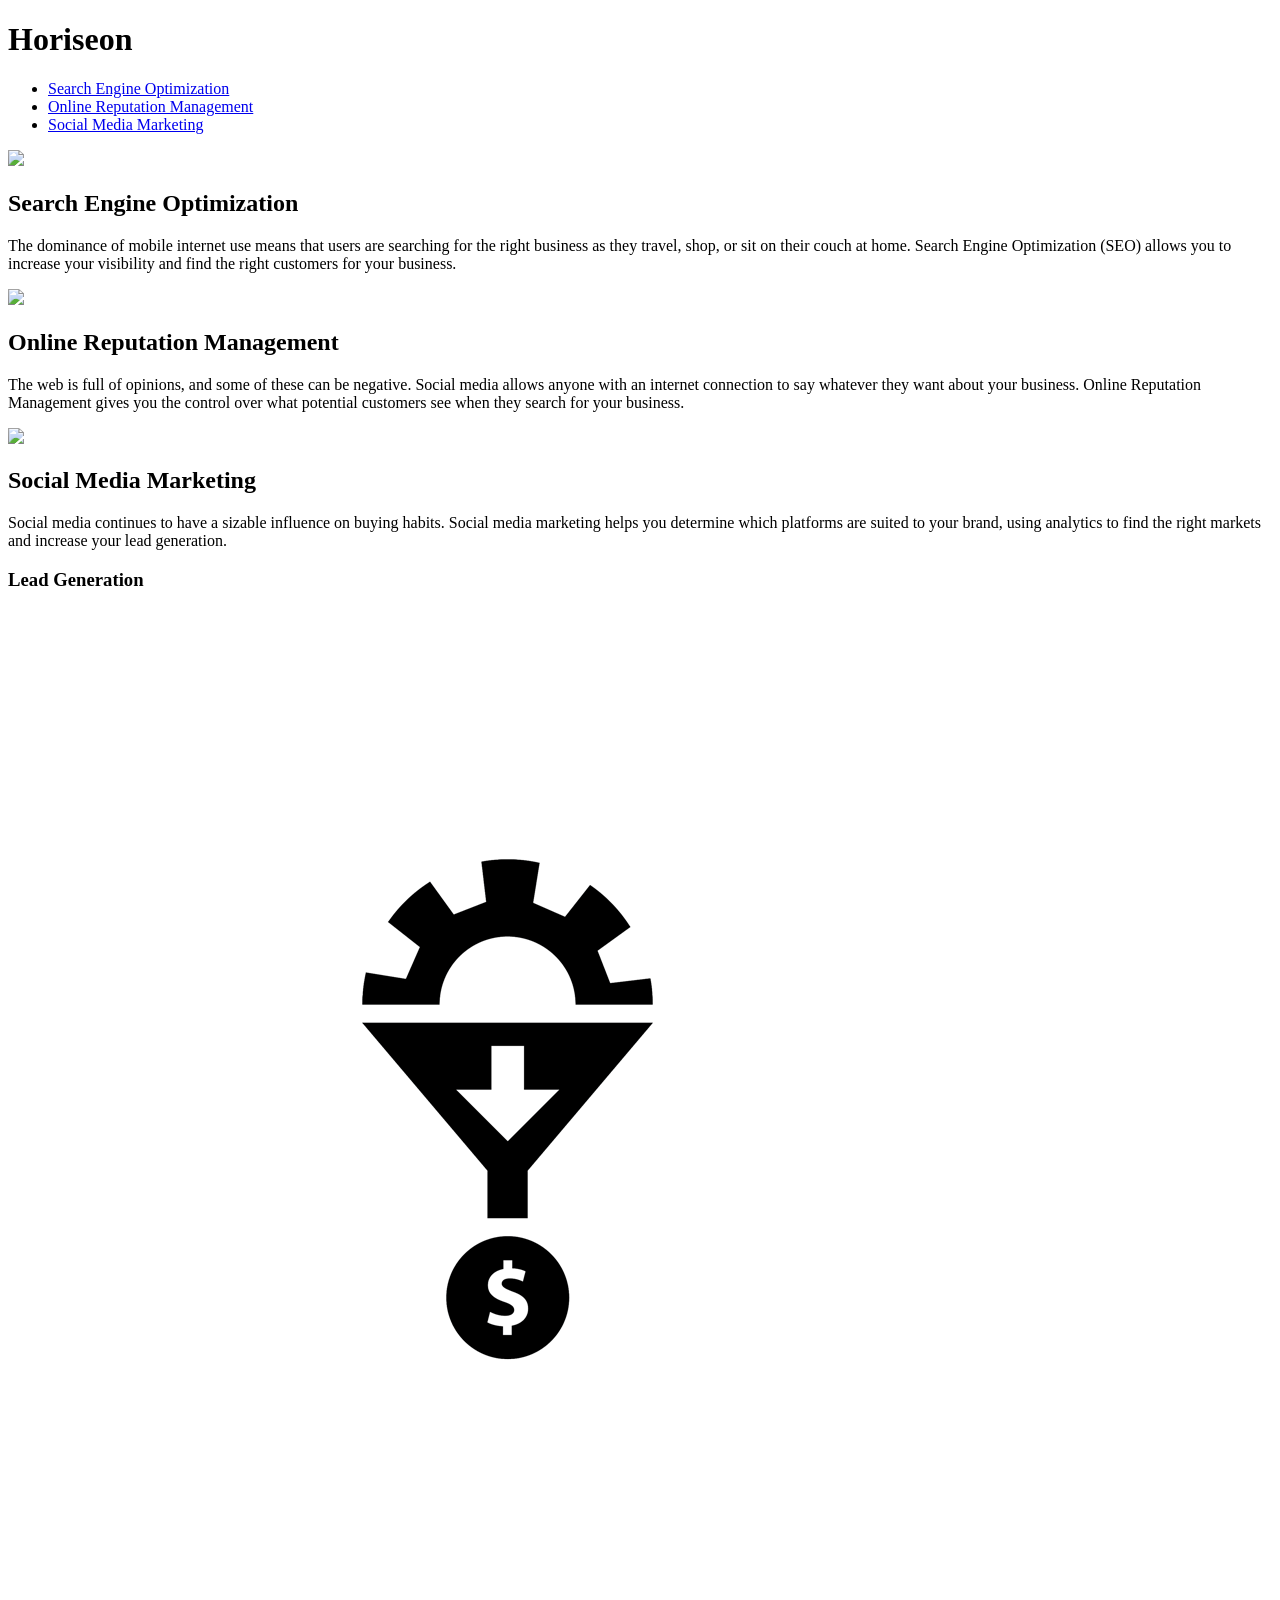
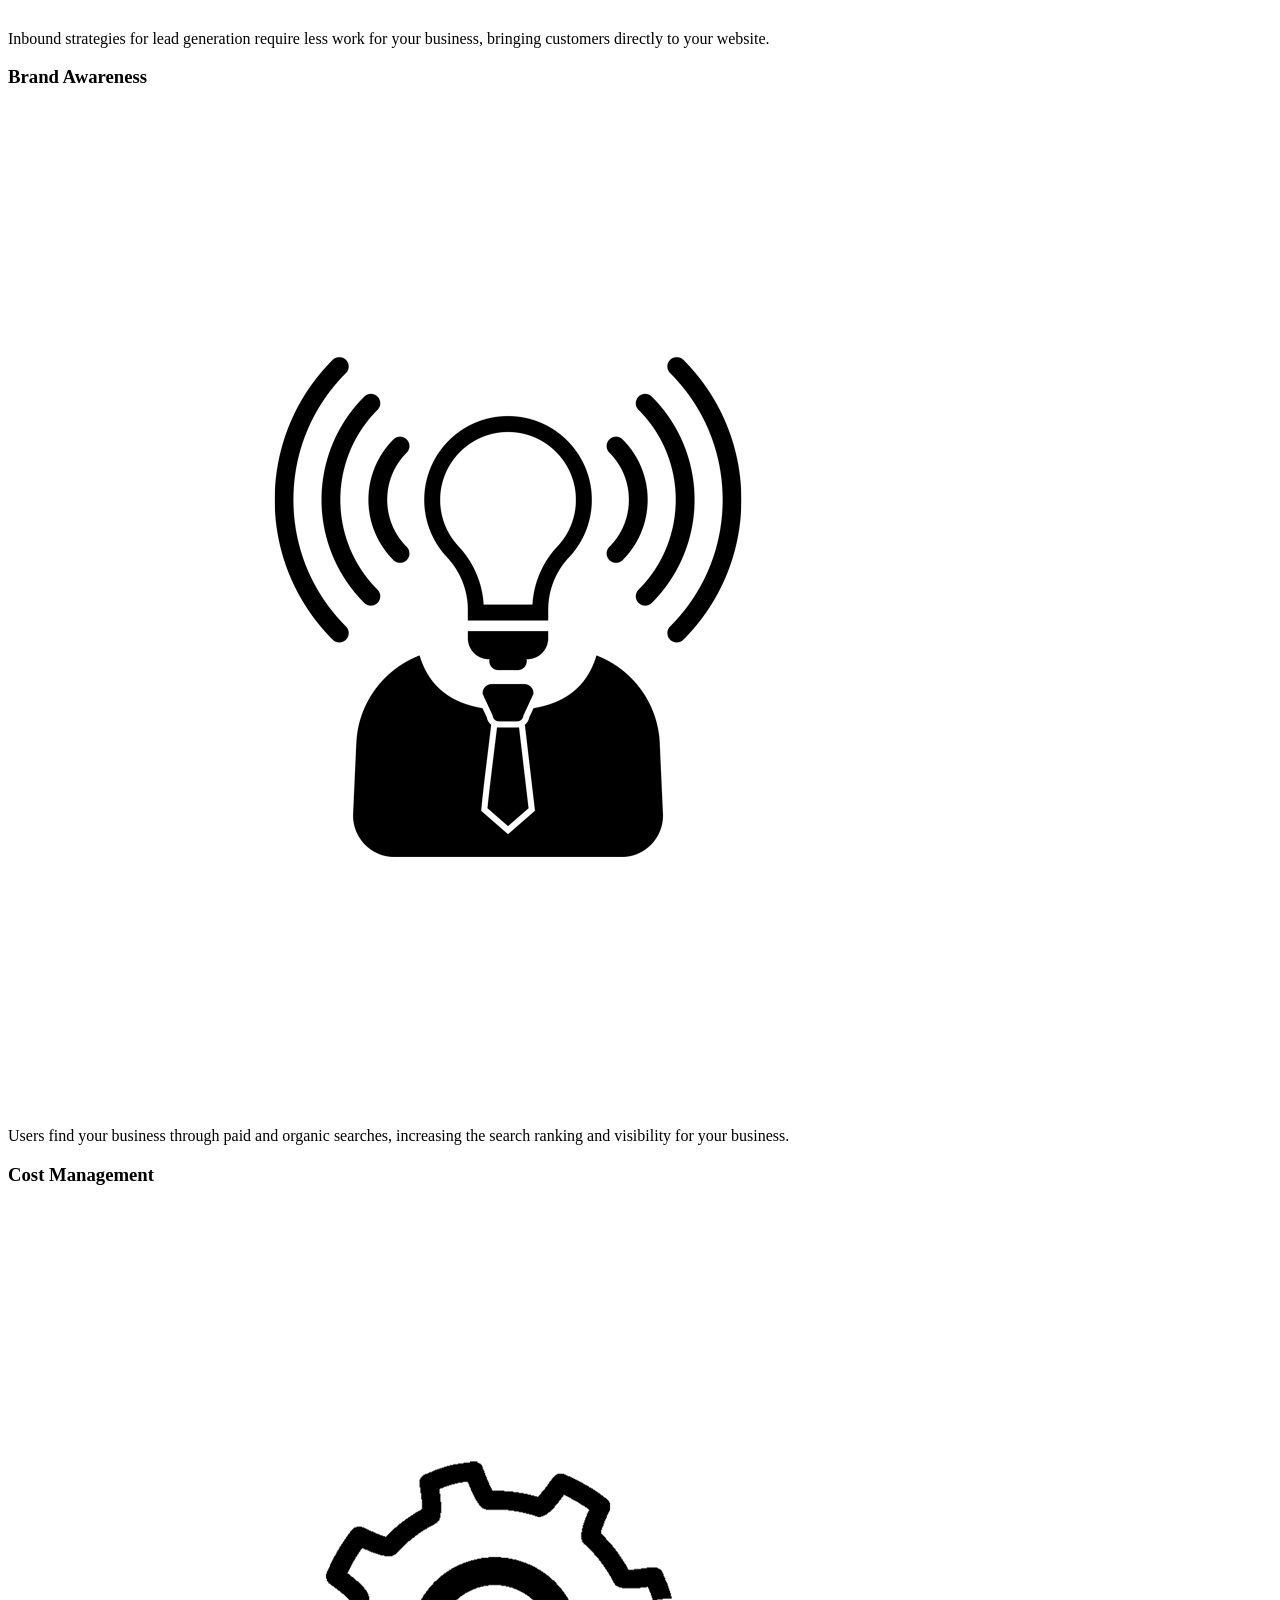
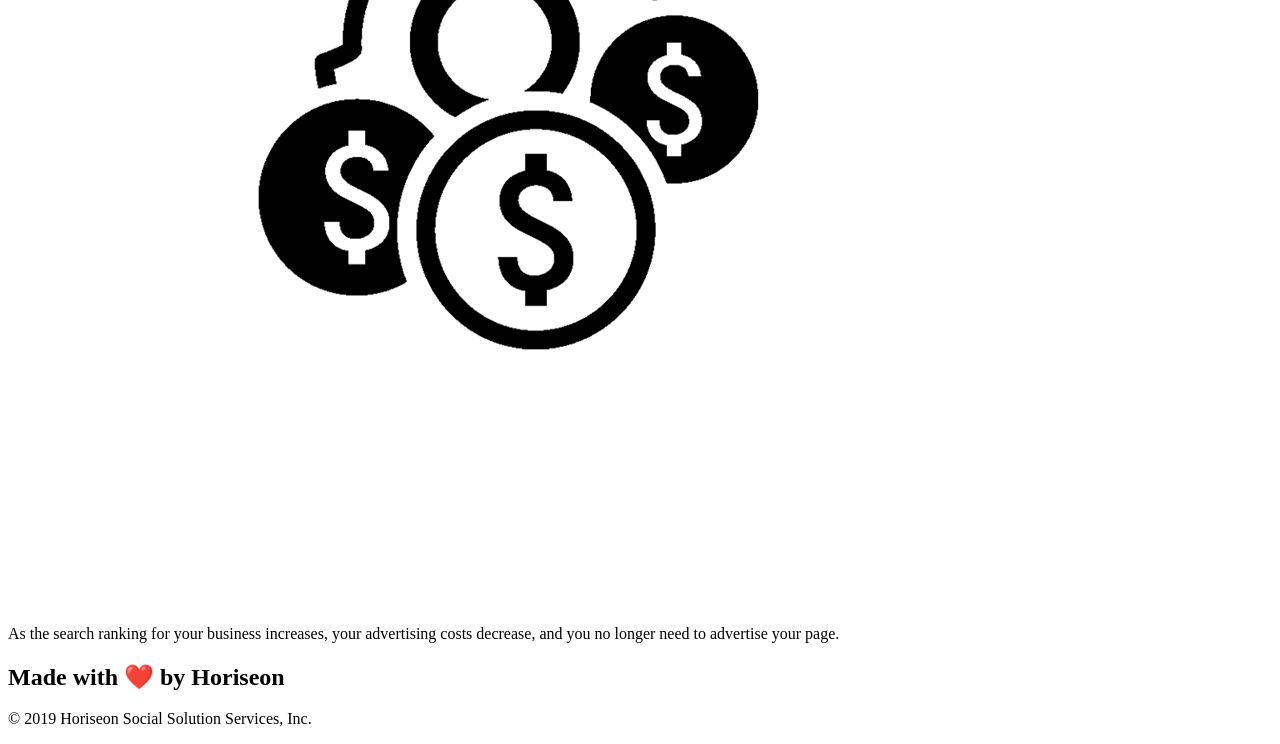
==== Develop/index.html @ 1794b933 "initial commit" ====
<!DOCTYPE html>
<html lang="en-us">

<head>
    <meta charset="UTF-8" />
    <link rel="stylesheet" href="./assets/css/style.css">
    <title>website</title>
</head>

<body>
    <div class="header">
        <h1>Hori<span class="seo">seo</span>n</h1>
        <div>
            <ul>
                <li>
                    <a href="#search-engine-optimization">Search Engine Optimization</a>
                </li>
                <li>
                    <a href="#online-reputation-management">Online Reputation Management</a>
                </li>
                <li>
                    <a href="#social-media-marketing">Social Media Marketing</a>
                </li>
            </ul>
        </div>
    </div>
    <div class="hero"></div>
    <div class="content">
        <div class="search-engine-optimization">
            <img src="./assets/images/search-engine-optimization.jpg" class="float-left" />
            <h2>Search Engine Optimization</h2>
            <p>
                The dominance of mobile internet use means that users are searching for the right business as they travel, shop, or sit on their couch at home. Search Engine Optimization (SEO) allows you to increase your visibility and find the right customers for your business.
            </p>
        </div>
        <div id="online-reputation-management" class="online-reputation-management">
            <img src="./assets/images/online-reputation-management.jpg" class="float-right" />
            <h2>Online Reputation Management</h2>
            <p>
                The web is full of opinions, and some of these can be negative. Social media allows anyone with an internet connection to say whatever they want about your business. Online Reputation Management gives you the control over what potential customers see when they search for your business.
            </p>
        </div>
        <div id="social-media-marketing" class="social-media-marketing">
            <img src="./assets/images/social-media-marketing.jpg" class="float-left" />
            <h2>Social Media Marketing</h2>
            <p>
                Social media continues to have a sizable influence on buying habits. Social media marketing helps you determine which platforms are suited to your brand, using analytics to find the right markets and increase your lead generation.
            </p>
        </div>
    </div>
    <div class="benefits">
        <div class="benefit-lead">
            <h3>Lead Generation</h3>
            <img src="./assets/images/lead-generation.png" />
            <p>
                Inbound strategies for lead generation require less work for your business, bringing customers directly to your website.
            </p>
        </div>
        <div class="benefit-brand">
            <h3>Brand Awareness</h3>
            <img src="./assets/images/brand-awareness.png" />
            <p>
                Users find your business through paid and organic searches, increasing the search ranking and visibility for your business.
            </p>
        </div>
        <div class="benefit-cost">
            <h3>Cost Management</h3>
            <img src="./assets/images/cost-management.png"></img>
            <p>
                As the search ranking for your business increases, your advertising costs decrease, and you no longer need to advertise your page.
            </p>
        </div>
    </div>
    <div class="footer">
        <h2>Made with ❤️️ by Horiseon</h2>
        <p>
            &copy; 2019 Horiseon Social Solution Services, Inc.
        </p>
    </div>
</body>

</html>
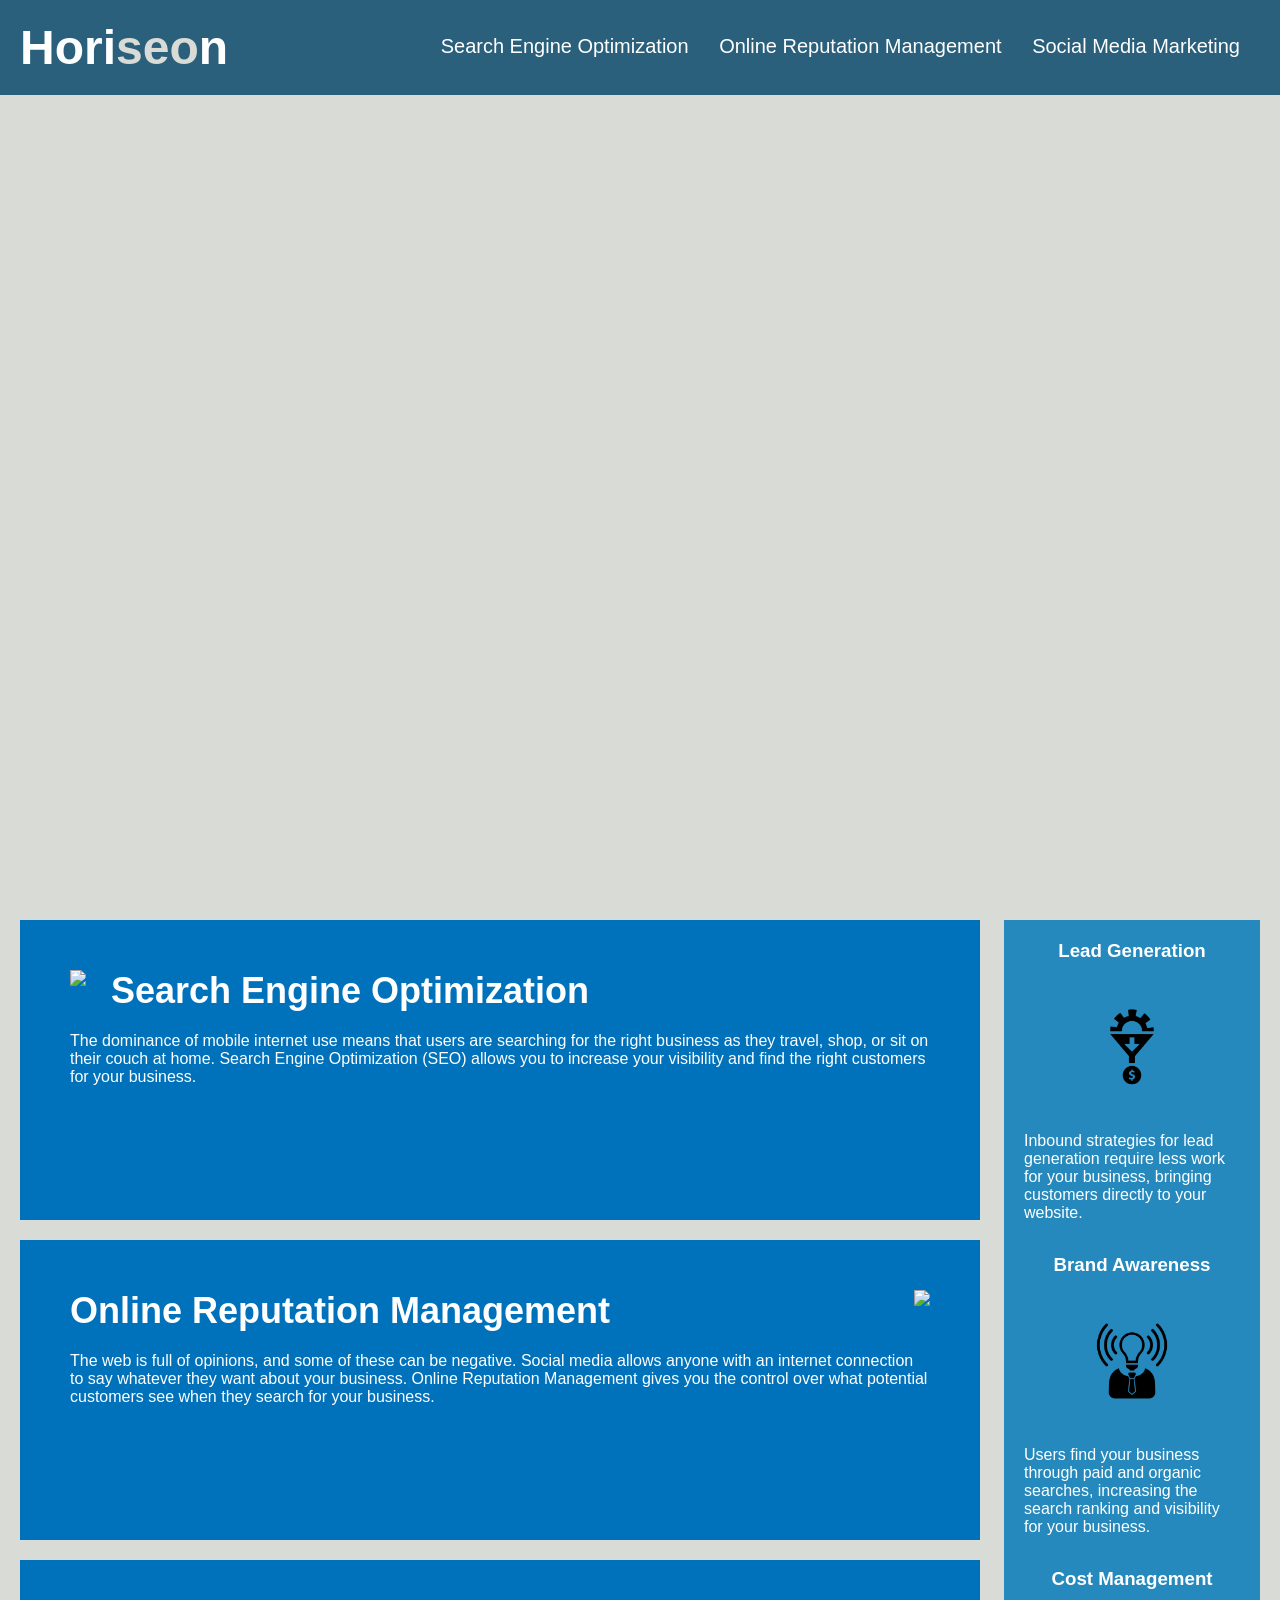
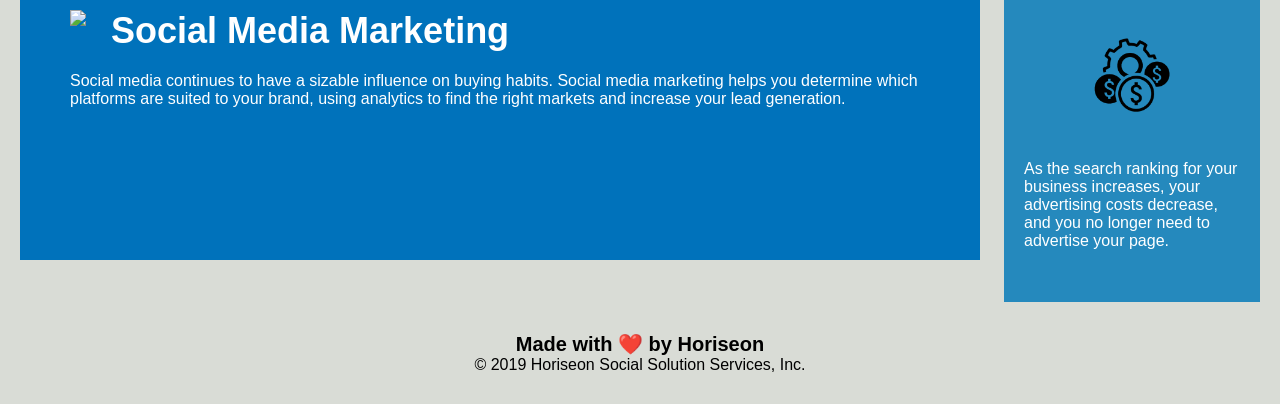
==== commit 4ad5d014: "added header, footer, and articles for semantic html" ====
--- a/Develop/index.html
+++ b/Develop/index.html
@@ -8,7 +8,7 @@
 </head>
 
 <body>
-    <div class="header">
+    <header>
         <h1>Hori<span class="seo">seo</span>n</h1>
         <div>
             <ul>
@@ -23,60 +23,61 @@
                 </li>
             </ul>
         </div>
-    </div>
-    <div class="hero"></div>
-    <div class="content">
-        <div class="search-engine-optimization">
+    </header>
+
+    <section class="hero"></section>
+    <section class="content">
+        <article class="search-engine-optimization">
             <img src="./assets/images/search-engine-optimization.jpg" class="float-left" />
             <h2>Search Engine Optimization</h2>
             <p>
                 The dominance of mobile internet use means that users are searching for the right business as they travel, shop, or sit on their couch at home. Search Engine Optimization (SEO) allows you to increase your visibility and find the right customers for your business.
             </p>
-        </div>
-        <div id="online-reputation-management" class="online-reputation-management">
+        </article>
+        <article id="online-reputation-management" class="online-reputation-management">
             <img src="./assets/images/online-reputation-management.jpg" class="float-right" />
             <h2>Online Reputation Management</h2>
             <p>
                 The web is full of opinions, and some of these can be negative. Social media allows anyone with an internet connection to say whatever they want about your business. Online Reputation Management gives you the control over what potential customers see when they search for your business.
             </p>
-        </div>
-        <div id="social-media-marketing" class="social-media-marketing">
+        </article>
+        <article id="social-media-marketing" class="social-media-marketing">
             <img src="./assets/images/social-media-marketing.jpg" class="float-left" />
             <h2>Social Media Marketing</h2>
             <p>
                 Social media continues to have a sizable influence on buying habits. Social media marketing helps you determine which platforms are suited to your brand, using analytics to find the right markets and increase your lead generation.
             </p>
-        </div>
-    </div>
+        </article>
+    </section>
     <div class="benefits">
-        <div class="benefit-lead">
+        <article class="benefit-lead">
             <h3>Lead Generation</h3>
             <img src="./assets/images/lead-generation.png" />
             <p>
                 Inbound strategies for lead generation require less work for your business, bringing customers directly to your website.
             </p>
-        </div>
-        <div class="benefit-brand">
+        </article>
+        <article class="benefit-brand">
             <h3>Brand Awareness</h3>
             <img src="./assets/images/brand-awareness.png" />
             <p>
                 Users find your business through paid and organic searches, increasing the search ranking and visibility for your business.
             </p>
-        </div>
-        <div class="benefit-cost">
+        </article>
+        <article class="benefit-cost">
             <h3>Cost Management</h3>
             <img src="./assets/images/cost-management.png"></img>
             <p>
                 As the search ranking for your business increases, your advertising costs decrease, and you no longer need to advertise your page.
             </p>
-        </div>
+        </article>
     </div>
-    <div class="footer">
+    <footer>
         <h2>Made with ❤️️ by Horiseon</h2>
         <p>
             &copy; 2019 Horiseon Social Solution Services, Inc.
         </p>
-    </div>
+    </footer>
 </body>
 
 </html>
--- a/Develop/assets/css/style.css
+++ b/Develop/assets/css/style.css
@@ -0,0 +1,200 @@
+* {
+    box-sizing: border-box;
+    padding: 0;
+    margin: 0;
+}
+
+body {
+    background-color: #d9dcd6;
+}
+
+header {
+    padding: 20px;
+    font-family: 'Trebuchet MS', 'Lucida Sans Unicode', 'Lucida Grande', 'Lucida Sans', Arial, sans-serif;
+    background-color: #2a607c;
+    color: #ffffff;
+}
+
+header h1 {
+    display: inline-block;
+    font-size: 48px;
+}
+
+header h1 .seo {
+    color: #d9dcd6;
+}
+
+header div {
+    padding-top: 15px;
+    margin-right: 20px;
+    float: right;
+    font-family: 'Gill Sans', 'Gill Sans MT', Calibri, 'Trebuchet MS', sans-serif;
+    font-size: 20px;
+}
+
+header div ul {
+    list-style-type: none;
+}
+
+header div ul li {
+    display: inline-block;
+    margin-left: 25px;
+}
+
+a {
+    color: #ffffff;
+    text-decoration: none;
+}
+
+p {
+    font-size: 16px;
+}
+
+.hero {
+    height: 800px;
+    width: 100%;
+    margin-bottom: 25px;
+    background-image: url("../images/digital-marketing-meeting.jpg");
+    background-size: cover;
+    background-position: center;
+}
+
+.float-left {
+    float: left;
+    margin-right: 25px;
+}
+
+.float-right {
+    float: right;
+    margin-left: 25px;
+}
+
+.content {
+    width: 75%;
+    display: inline-block;
+    margin-left: 20px;
+}
+
+.benefits {
+    margin-right: 20px;
+    padding: 20px;
+    clear: both;
+    float: right;
+    width: 20%;
+    height: 100%;
+    font-family: 'Gill Sans', 'Gill Sans MT', Calibri, 'Trebuchet MS', sans-serif;
+    background-color: #2589bd;
+}
+
+.benefit-lead {
+    margin-bottom: 32px;
+    color: #ffffff;
+}
+
+.benefit-brand {
+    margin-bottom: 32px;
+    color: #ffffff;
+}
+
+.benefit-cost {
+    margin-bottom: 32px;
+    color: #ffffff;
+}
+
+.benefit-lead h3 {
+    margin-bottom: 10px;
+    text-align: center;
+}
+
+.benefit-brand h3 {
+    margin-bottom: 10px;
+    text-align: center;
+}
+
+.benefit-cost h3 {
+    margin-bottom: 10px;
+    text-align: center;
+}
+
+.benefit-lead img {
+    display: block;
+    margin: 10px auto;
+    max-width: 150px;
+}
+
+.benefit-brand img {
+    display: block;
+    margin: 10px auto;
+    max-width: 150px;
+}
+
+.benefit-cost img {
+    display: block;
+    margin: 10px auto;
+    max-width: 150px;
+}
+
+.search-engine-optimization {
+    margin-bottom: 20px;
+    padding: 50px;
+    height: 300px;
+    font-family: 'Gill Sans', 'Gill Sans MT', Calibri, 'Trebuchet MS', sans-serif;
+    background-color: #0072bb;
+    color: #ffffff;
+}
+
+.online-reputation-management {
+    margin-bottom: 20px;
+    padding: 50px;
+    height: 300px;
+    font-family: 'Gill Sans', 'Gill Sans MT', Calibri, 'Trebuchet MS', sans-serif;
+    background-color: #0072bb;
+    color: #ffffff;
+}
+
+.social-media-marketing {
+    margin-bottom: 20px;
+    padding: 50px;
+    height: 300px;
+    font-family: 'Gill Sans', 'Gill Sans MT', Calibri, 'Trebuchet MS', sans-serif;
+    background-color: #0072bb;
+    color: #ffffff;
+}
+
+.search-engine-optimization img {
+    max-height: 200px;
+}
+
+.online-reputation-management img {
+    max-height: 200px;
+}
+
+.social-media-marketing img {
+    max-height: 200px;
+}
+
+.search-engine-optimization h2 {
+    margin-bottom: 20px;
+    font-size: 36px;
+}
+
+.online-reputation-management h2 {
+    margin-bottom: 20px;
+    font-size: 36px;
+}
+
+.social-media-marketing h2 {
+    margin-bottom: 20px;
+    font-size: 36px;
+}
+
+footer {
+    padding: 30px;
+    clear: both;
+    font-family: 'Trebuchet MS', 'Lucida Sans Unicode', 'Lucida Grande', 'Lucida Sans', Arial, sans-serif;
+    text-align: center;
+}
+
+footer h2 {
+    font-size: 20px;
+}
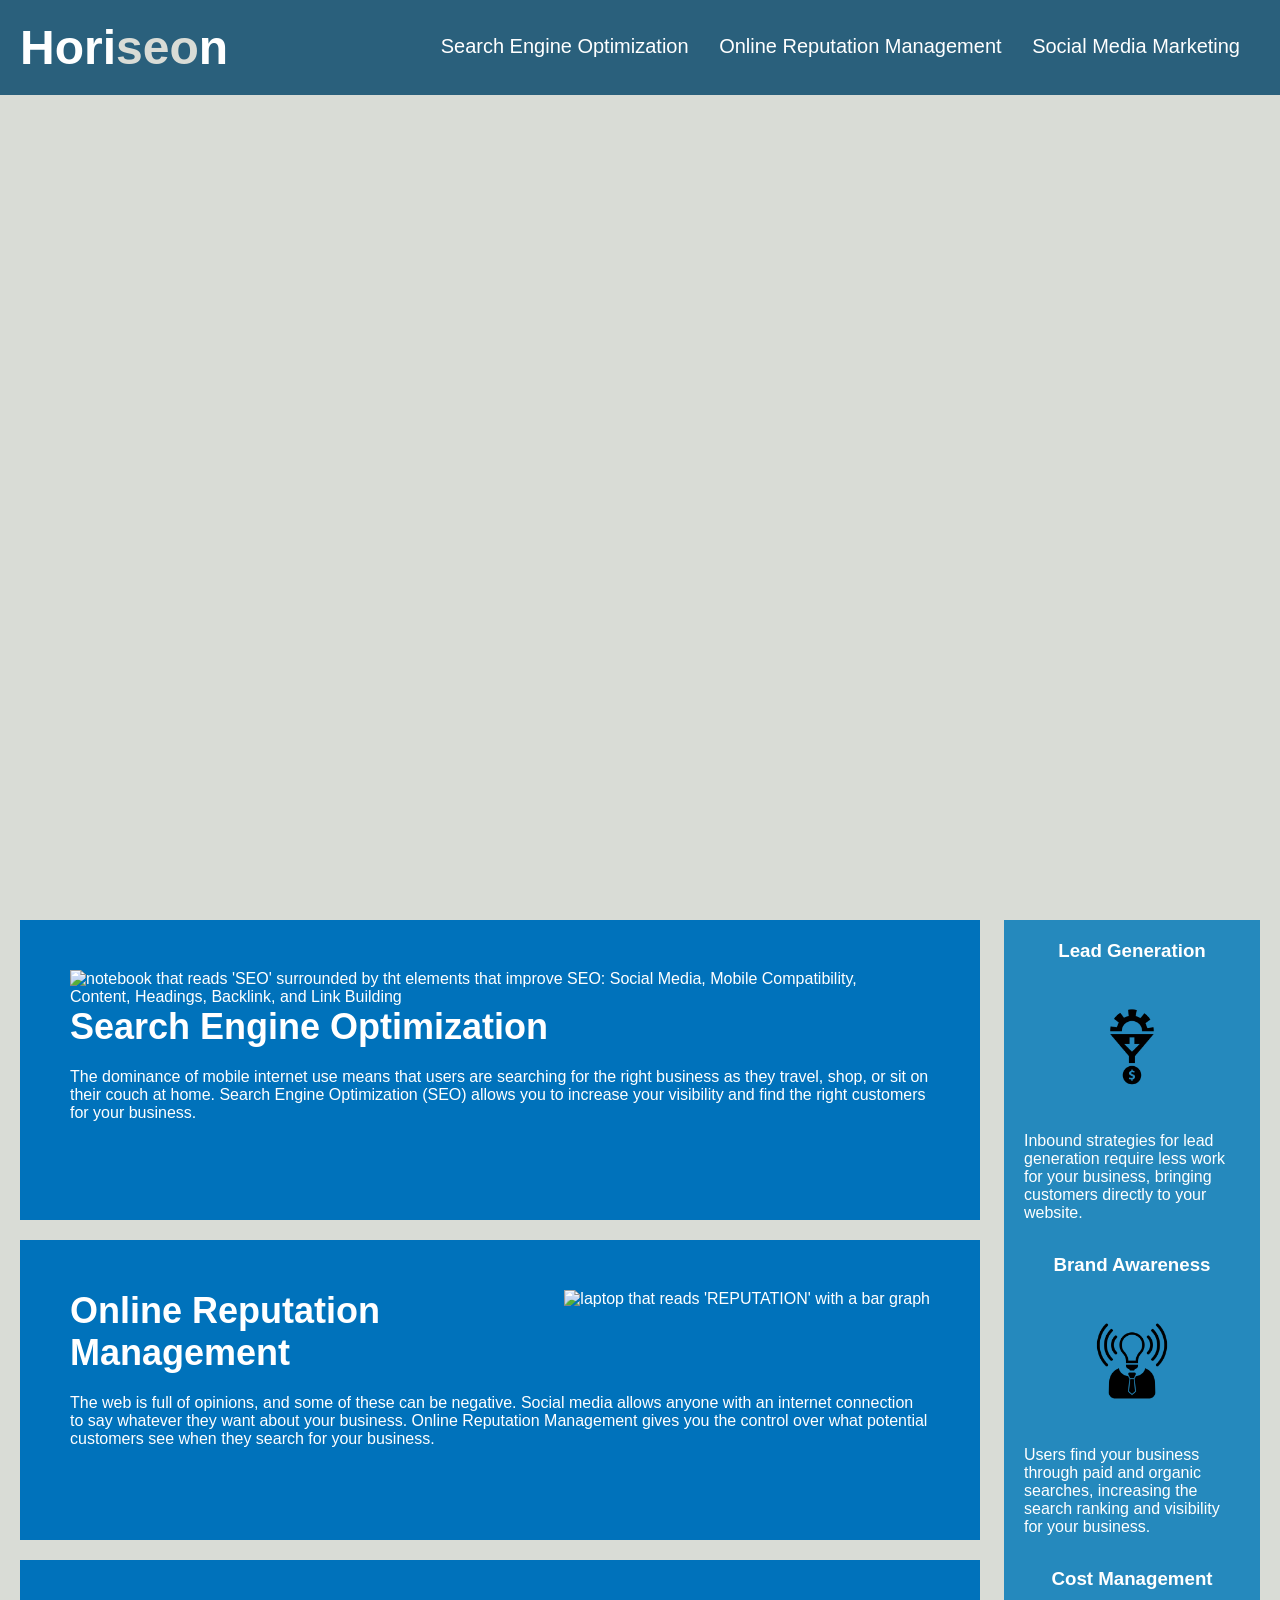
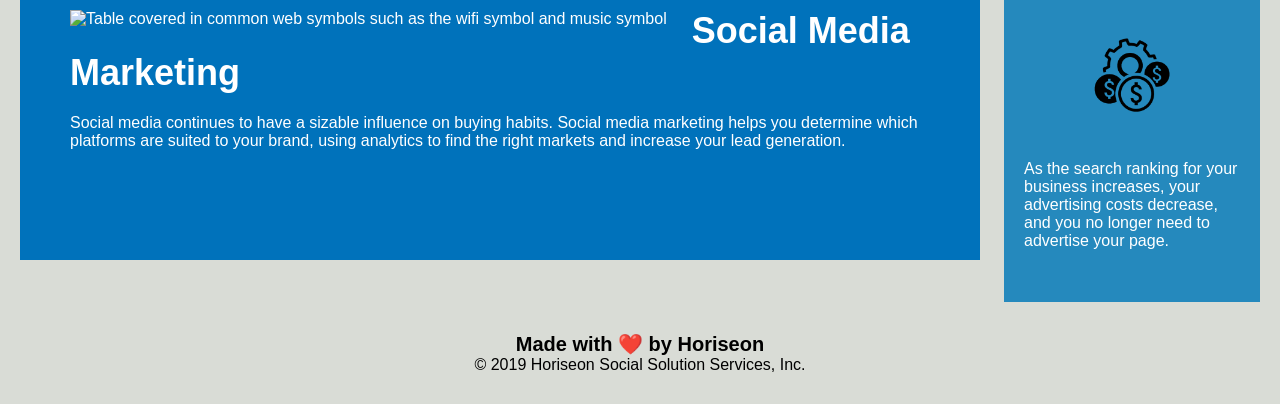
==== commit aabf4319: "added alt attributes to images" ====
--- a/Develop/index.html
+++ b/Develop/index.html
@@ -4,7 +4,7 @@
 <head>
     <meta charset="UTF-8" />
     <link rel="stylesheet" href="./assets/css/style.css">
-    <title>website</title>
+    <title>Horiseon Style Solutions</title>
 </head>
 
 <body>
@@ -27,22 +27,22 @@
 
     <section class="hero"></section>
     <section class="content">
-        <article class="search-engine-optimization">
-            <img src="./assets/images/search-engine-optimization.jpg" class="float-left" />
+        <article class="search-engine-optimization" id="search-engine-optimization">
+            <img src="./assets/images/search-engine-optimization.jpg" class="float-left" alt="notebook that reads 'SEO' surrounded by tht elements that improve SEO: Social Media, Mobile Compatibility, Content, Headings, Backlink, and Link Building" />
             <h2>Search Engine Optimization</h2>
             <p>
                 The dominance of mobile internet use means that users are searching for the right business as they travel, shop, or sit on their couch at home. Search Engine Optimization (SEO) allows you to increase your visibility and find the right customers for your business.
             </p>
         </article>
         <article id="online-reputation-management" class="online-reputation-management">
-            <img src="./assets/images/online-reputation-management.jpg" class="float-right" />
+            <img src="./assets/images/online-reputation-management.jpg" class="float-right" alt="laptop that reads 'REPUTATION' with a bar graph" />
             <h2>Online Reputation Management</h2>
             <p>
                 The web is full of opinions, and some of these can be negative. Social media allows anyone with an internet connection to say whatever they want about your business. Online Reputation Management gives you the control over what potential customers see when they search for your business.
             </p>
         </article>
         <article id="social-media-marketing" class="social-media-marketing">
-            <img src="./assets/images/social-media-marketing.jpg" class="float-left" />
+            <img src="./assets/images/social-media-marketing.jpg" class="float-left" alt="Table covered in common web symbols such as the wifi symbol and music symbol"/>
             <h2>Social Media Marketing</h2>
             <p>
                 Social media continues to have a sizable influence on buying habits. Social media marketing helps you determine which platforms are suited to your brand, using analytics to find the right markets and increase your lead generation.
@@ -52,21 +52,21 @@
     <div class="benefits">
         <article class="benefit-lead">
             <h3>Lead Generation</h3>
-            <img src="./assets/images/lead-generation.png" />
+            <img src="./assets/images/lead-generation.png" alt=""/>
             <p>
                 Inbound strategies for lead generation require less work for your business, bringing customers directly to your website.
             </p>
         </article>
         <article class="benefit-brand">
             <h3>Brand Awareness</h3>
-            <img src="./assets/images/brand-awareness.png" />
+            <img src="./assets/images/brand-awareness.png" alt=""/>
             <p>
                 Users find your business through paid and organic searches, increasing the search ranking and visibility for your business.
             </p>
         </article>
         <article class="benefit-cost">
             <h3>Cost Management</h3>
-            <img src="./assets/images/cost-management.png"></img>
+            <img src="./assets/images/cost-management.png" alt="" />
             <p>
                 As the search ranking for your business increases, your advertising costs decrease, and you no longer need to advertise your page.
             </p>
